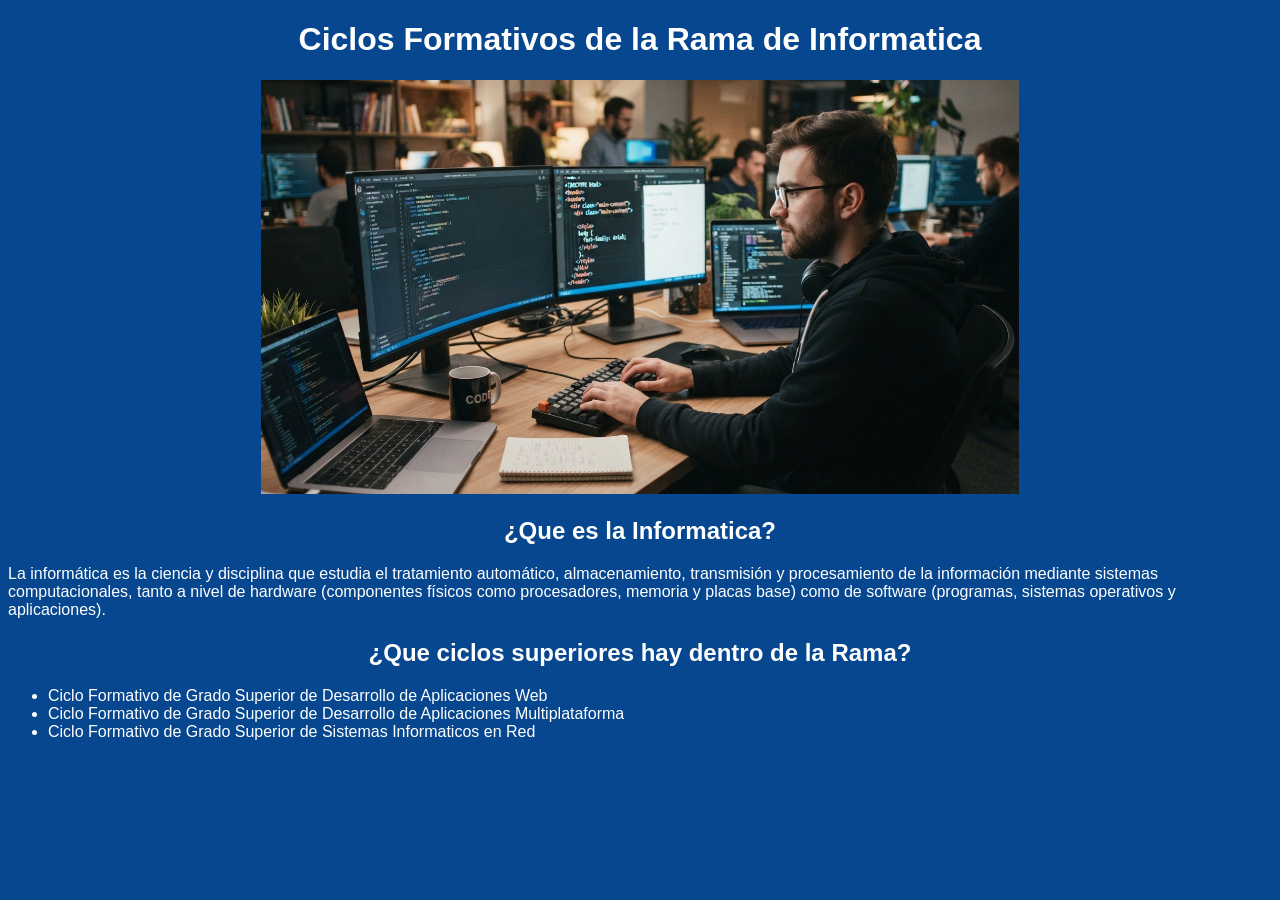
==== html/paginaDAW/index.html @ 11ab0812 "Subir pagina" ====
<!DOCTYPE html>
<html lang='es'>
<head>
    <meta charset='utf-8'>
    <title>Rama Informatica</title>
    <link rel='stylesheet' href='main.css'>
</head>
<body>
    <h1 align="center">Ciclos Formativos de la Rama de Informatica</h1>
    <p align="center"><img src="imagen infor1.jpg" alt="imagen sobre Informatica"><p>
    <h2 align="center">¿Que es la Informatica?</h2>
    <p>La informática es la ciencia y disciplina que estudia el tratamiento automático, almacenamiento, transmisión y procesamiento de la información mediante sistemas computacionales, tanto a nivel de hardware (componentes físicos como procesadores, memoria y placas base) como de software (programas, sistemas operativos y aplicaciones).</p>
    <h2 align="center">¿Que ciclos superiores hay dentro de la Rama?</h2>
    <ul>
        <li>Ciclo Formativo de Grado Superior de Desarrollo de Aplicaciones Web</li>
        <li>Ciclo Formativo de Grado Superior de Desarrollo de Aplicaciones Multiplataforma</li>
        <li>Ciclo Formativo de Grado Superior de Sistemas Informaticos en Red</li>
    </ul>
</body>
</html>
---- html/paginaDAW/main.css ----
img{
    width: 60%;
}

body{
    background-color: #07478F;
    font-family:Verdana, Geneva, Tahoma, sans-serif;
    color: white;
}
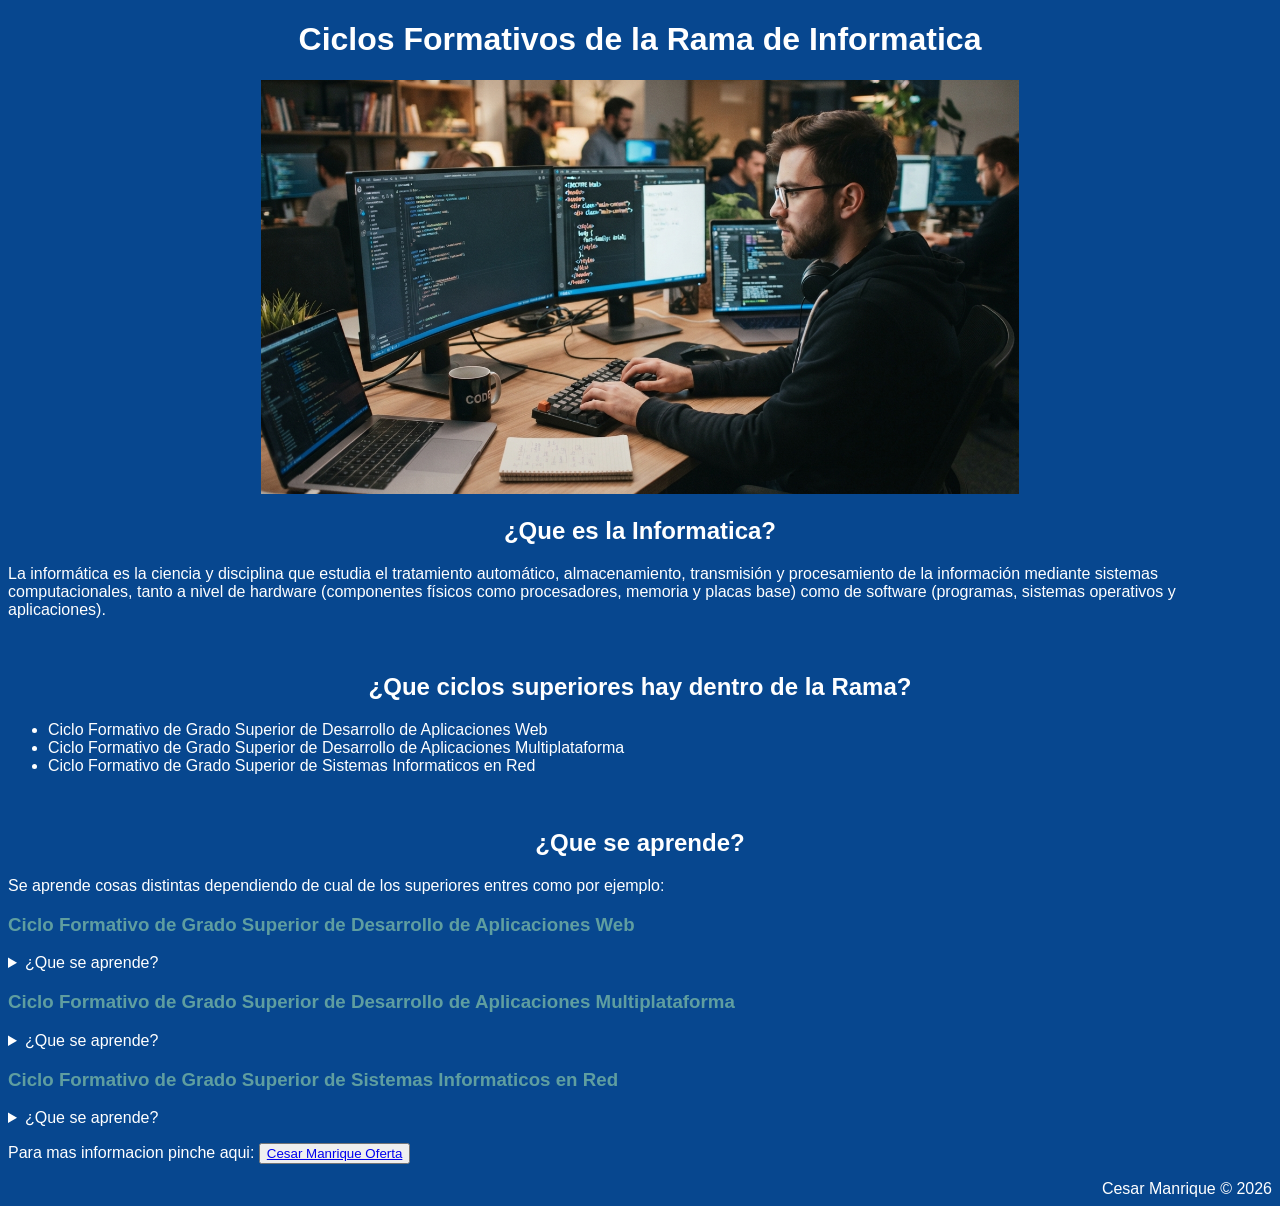
==== commit 23a24c6e: "act css separado" ====
--- a/html/paginaDAW/index.html
+++ b/html/paginaDAW/index.html
@@ -1,20 +1,72 @@
 <!DOCTYPE html>
 <html lang='es'>
+
 <head>
     <meta charset='utf-8'>
     <title>Rama Informatica</title>
     <link rel='stylesheet' href='main.css'>
 </head>
+
 <body>
     <h1 align="center">Ciclos Formativos de la Rama de Informatica</h1>
-    <p align="center"><img src="imagen infor1.jpg" alt="imagen sobre Informatica"><p>
+    <p align="center"><img src="imagen infor1.jpg" alt="imagen sobre Informatica">
+    <p>
     <h2 align="center">¿Que es la Informatica?</h2>
-    <p>La informática es la ciencia y disciplina que estudia el tratamiento automático, almacenamiento, transmisión y procesamiento de la información mediante sistemas computacionales, tanto a nivel de hardware (componentes físicos como procesadores, memoria y placas base) como de software (programas, sistemas operativos y aplicaciones).</p>
+    <p>La informática es la ciencia y disciplina que estudia el tratamiento automático, almacenamiento, transmisión y
+        procesamiento de la información mediante sistemas computacionales, tanto a nivel de hardware (componentes
+        físicos como procesadores, memoria y placas base) como de software (programas, sistemas operativos y
+        aplicaciones).</p>
+    <br>
     <h2 align="center">¿Que ciclos superiores hay dentro de la Rama?</h2>
     <ul>
         <li>Ciclo Formativo de Grado Superior de Desarrollo de Aplicaciones Web</li>
         <li>Ciclo Formativo de Grado Superior de Desarrollo de Aplicaciones Multiplataforma</li>
         <li>Ciclo Formativo de Grado Superior de Sistemas Informaticos en Red</li>
     </ul>
+    <br>
+    <h2 align="center">¿Que se aprende?</h2>
+    <p>Se aprende cosas distintas dependiendo de cual de los superiores entres como por ejemplo:</p>
+    <h3>Ciclo Formativo de Grado Superior de Desarrollo de Aplicaciones Web</h3>
+    <details>
+        <summary>¿Que se aprende?</summary>
+        <p>Se centra en crear, mantener y desplegar aplicaciones y sitios web que funcionan principalmente en el
+            navegador.</p>
+        <ul>
+            <li><b>Entorno cliente (Frontend):</b> HTML, CSS, JavaScript y frameworks/librerías modernos para construir
+                interfaces interactivas, accesibles y adaptables a distintas pantallas.</li>
+            <li><b>Entorno servidor (Backend):</b> lógica de negocio, autenticación, APIs, conexión con bases de datos
+                relacionales o no relacionales y procesamiento en el servidor.</li>
+            <li><b>Diseño de interfaces web:</b> usabilidad, experiencia de usuario, maquetación y optimización
+                visual/rendimiento.</li>
+            <li><b>Despliegue de aplicaciones web:</b> servidores web, control de versiones, entornos de producción,
+                contenedores o publicación en la nube.</li>
+        </ul>
+    </details>
+    <h3>Ciclo Formativo de Grado Superior de Desarrollo de Aplicaciones Multiplataforma</h3>
+    <details>
+        <summary>¿Que se aprende?</summary>
+        <p>Se enfoca en crear aplicaciones de software pensadas para ejecutarse en distintos dispositivos y sistemas operativos (móvil, escritorio, servicios y sistemas de gestión).</p>
+        <ul>
+            <li><b>Programación y acceso a datos:</b> programación orientada a objetos, estructuras de datos, persistencia, manejo de ficheros, XML/JSON y conexión con bases de datos.</li>
+            <li><b>Programación multimedia y dispositivos móviles:</b> desarrollo de apps (por ejemplo para Android o entornos multiplataforma), ciclo de vida de la app, sensores, recursos multimedia y diseño adaptable.</li>
+            <li><b>Desarrollo de interfaces y servicios/procesos:</b> interfaces gráficas de escritorio/móvil, hilos/concurrencia, comunicaciones en red y servicios en segundo plano.</li>
+            <li><b>Sistemas de gestión empresarial:</b> personalización, integración o trabajo con software de gestión (como ERPs o CRMs).</li>
+        </ul>
+    </details>
+
+    <h3>Ciclo Formativo de Grado Superior de Sistemas Informaticos en Red</h3>
+    <details>
+        <summary>¿Que se aprende?</summary>
+        <p>A diferencia de DAW y DAM, el foco principal no es programar aplicaciones desde cero, sino instalar, configurar, administrar, mantener y asegurar los sistemas, servidores, redes y servicios de una organización.</p>
+        <ul>
+            <li><b>Sistemas operativos y servidores:</b> instalación, configuración y administración de sistemas cliente y servidor (como Linux y Windows Server), usuarios, permisos y automatización mediante scripts.</li>
+            <li><b>Redes y servicios de internet:</b> diseño y gestión de redes locales y corporativas, direccionamiento, enrutamiento, DNS, DHCP, servidores web/correo y virtualización.</li>
+            <li><b>Bases de datos y despliegue:</b> administración de sistemas gestores de bases de datos, copias de seguridad, rendimiento e implantación de aplicaciones/servicios.</li>
+            <li><b>Seguridad y alta disponibilidad:</b> cortafuegos, políticas de seguridad, prevención de intrusiones, redundancia y continuidad de servicio.</li>
+        </ul>
+    </details>
+    <p>Para mas informacion pinche aqui: <button><a href="https://www3.gobiernodecanarias.org/medusa/edublog/cifpcesarmanrique/informatica-y-comunicaciones-oferta-formativa/">Cesar Manrique Oferta</a></button></p>
+    <div id="pie" align="right">Cesar Manrique © 2026</div>
 </body>
+
 </html>
--- a/html/paginaDAW/main.css
+++ b/html/paginaDAW/main.css
@@ -6,4 +6,8 @@
     background-color: #07478F;
     font-family:Verdana, Geneva, Tahoma, sans-serif;
     color: white;
-}+}
+
+h3{
+    color: cadetblue;
+}
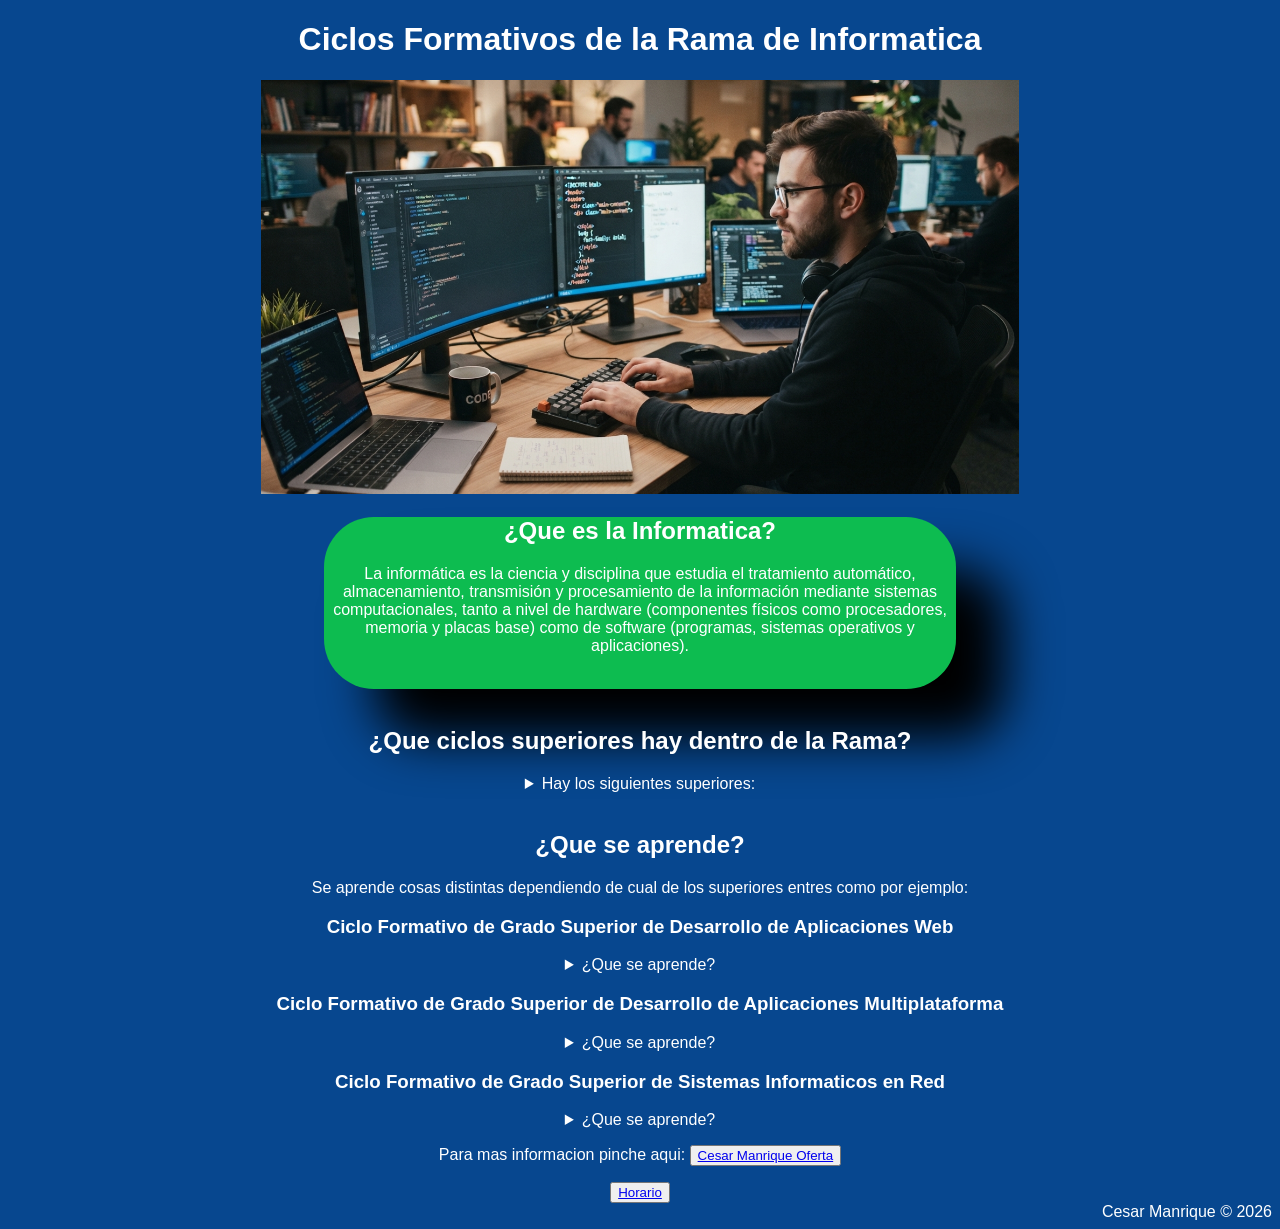
==== commit e3cc9bb8: "." ====
--- a/html/paginaDAW/index.html
+++ b/html/paginaDAW/index.html
@@ -8,23 +8,32 @@
 </head>
 
 <body>
-    <h1 align="center">Ciclos Formativos de la Rama de Informatica</h1>
-    <p align="center"><img src="imagen infor1.jpg" alt="imagen sobre Informatica">
+    <h1>Ciclos Formativos de la Rama de Informatica</h1>
+    <p><img src="imagen infor1.jpg" alt="imagen sobre Informatica">
     <p>
-    <h2 align="center">¿Que es la Informatica?</h2>
-    <p>La informática es la ciencia y disciplina que estudia el tratamiento automático, almacenamiento, transmisión y
-        procesamiento de la información mediante sistemas computacionales, tanto a nivel de hardware (componentes
-        físicos como procesadores, memoria y placas base) como de software (programas, sistemas operativos y
-        aplicaciones).</p>
+    <div id="why">
+        <h2>¿Que es la Informatica?</h2>
+        <p>La informática es la ciencia y disciplina que estudia el tratamiento automático, almacenamiento, transmisión
+            y
+            procesamiento de la información mediante sistemas computacionales, tanto a nivel de hardware (componentes
+            físicos como procesadores, memoria y placas base) como de software (programas, sistemas operativos y
+            aplicaciones).</p>
+            <br>
+    </div>
+
     <br>
-    <h2 align="center">¿Que ciclos superiores hay dentro de la Rama?</h2>
-    <ul>
-        <li>Ciclo Formativo de Grado Superior de Desarrollo de Aplicaciones Web</li>
-        <li>Ciclo Formativo de Grado Superior de Desarrollo de Aplicaciones Multiplataforma</li>
-        <li>Ciclo Formativo de Grado Superior de Sistemas Informaticos en Red</li>
-    </ul>
+    <h2>¿Que ciclos superiores hay dentro de la Rama?</h2>
+    <details>
+        <summary>Hay los siguientes superiores:</summary>
+        <ul>
+            <li>Ciclo Formativo de Grado Superior de Desarrollo de Aplicaciones Web</li>
+            <li>Ciclo Formativo de Grado Superior de Desarrollo de Aplicaciones Multiplataforma</li>
+            <li>Ciclo Formativo de Grado Superior de Sistemas Informaticos en Red</li>
+        </ul>
+    </details>
+
     <br>
-    <h2 align="center">¿Que se aprende?</h2>
+    <h2>¿Que se aprende?</h2>
     <p>Se aprende cosas distintas dependiendo de cual de los superiores entres como por ejemplo:</p>
     <h3>Ciclo Formativo de Grado Superior de Desarrollo de Aplicaciones Web</h3>
     <details>
@@ -45,28 +54,44 @@
     <h3>Ciclo Formativo de Grado Superior de Desarrollo de Aplicaciones Multiplataforma</h3>
     <details>
         <summary>¿Que se aprende?</summary>
-        <p>Se enfoca en crear aplicaciones de software pensadas para ejecutarse en distintos dispositivos y sistemas operativos (móvil, escritorio, servicios y sistemas de gestión).</p>
+        <p>Se enfoca en crear aplicaciones de software pensadas para ejecutarse en distintos dispositivos y sistemas
+            operativos (móvil, escritorio, servicios y sistemas de gestión).</p>
         <ul>
-            <li><b>Programación y acceso a datos:</b> programación orientada a objetos, estructuras de datos, persistencia, manejo de ficheros, XML/JSON y conexión con bases de datos.</li>
-            <li><b>Programación multimedia y dispositivos móviles:</b> desarrollo de apps (por ejemplo para Android o entornos multiplataforma), ciclo de vida de la app, sensores, recursos multimedia y diseño adaptable.</li>
-            <li><b>Desarrollo de interfaces y servicios/procesos:</b> interfaces gráficas de escritorio/móvil, hilos/concurrencia, comunicaciones en red y servicios en segundo plano.</li>
-            <li><b>Sistemas de gestión empresarial:</b> personalización, integración o trabajo con software de gestión (como ERPs o CRMs).</li>
+            <li><b>Programación y acceso a datos:</b> programación orientada a objetos, estructuras de datos,
+                persistencia, manejo de ficheros, XML/JSON y conexión con bases de datos.</li>
+            <li><b>Programación multimedia y dispositivos móviles:</b> desarrollo de apps (por ejemplo para Android o
+                entornos multiplataforma), ciclo de vida de la app, sensores, recursos multimedia y diseño adaptable.
+            </li>
+            <li><b>Desarrollo de interfaces y servicios/procesos:</b> interfaces gráficas de escritorio/móvil,
+                hilos/concurrencia, comunicaciones en red y servicios en segundo plano.</li>
+            <li><b>Sistemas de gestión empresarial:</b> personalización, integración o trabajo con software de gestión
+                (como ERPs o CRMs).</li>
         </ul>
     </details>
 
     <h3>Ciclo Formativo de Grado Superior de Sistemas Informaticos en Red</h3>
     <details>
         <summary>¿Que se aprende?</summary>
-        <p>A diferencia de DAW y DAM, el foco principal no es programar aplicaciones desde cero, sino instalar, configurar, administrar, mantener y asegurar los sistemas, servidores, redes y servicios de una organización.</p>
+        <p>A diferencia de DAW y DAM, el foco principal no es programar aplicaciones desde cero, sino instalar,
+            configurar, administrar, mantener y asegurar los sistemas, servidores, redes y servicios de una
+            organización.</p>
         <ul>
-            <li><b>Sistemas operativos y servidores:</b> instalación, configuración y administración de sistemas cliente y servidor (como Linux y Windows Server), usuarios, permisos y automatización mediante scripts.</li>
-            <li><b>Redes y servicios de internet:</b> diseño y gestión de redes locales y corporativas, direccionamiento, enrutamiento, DNS, DHCP, servidores web/correo y virtualización.</li>
-            <li><b>Bases de datos y despliegue:</b> administración de sistemas gestores de bases de datos, copias de seguridad, rendimiento e implantación de aplicaciones/servicios.</li>
-            <li><b>Seguridad y alta disponibilidad:</b> cortafuegos, políticas de seguridad, prevención de intrusiones, redundancia y continuidad de servicio.</li>
+            <li><b>Sistemas operativos y servidores:</b> instalación, configuración y administración de sistemas cliente
+                y servidor (como Linux y Windows Server), usuarios, permisos y automatización mediante scripts.</li>
+            <li><b>Redes y servicios de internet:</b> diseño y gestión de redes locales y corporativas,
+                direccionamiento, enrutamiento, DNS, DHCP, servidores web/correo y virtualización.</li>
+            <li><b>Bases de datos y despliegue:</b> administración de sistemas gestores de bases de datos, copias de
+                seguridad, rendimiento e implantación de aplicaciones/servicios.</li>
+            <li><b>Seguridad y alta disponibilidad:</b> cortafuegos, políticas de seguridad, prevención de intrusiones,
+                redundancia y continuidad de servicio.</li>
         </ul>
     </details>
-    <p>Para mas informacion pinche aqui: <button><a href="https://www3.gobiernodecanarias.org/medusa/edublog/cifpcesarmanrique/informatica-y-comunicaciones-oferta-formativa/">Cesar Manrique Oferta</a></button></p>
-    <div id="pie" align="right">Cesar Manrique © 2026</div>
+    <p>Para mas informacion pinche aqui: <button><a
+                href="https://www3.gobiernodecanarias.org/medusa/edublog/cifpcesarmanrique/informatica-y-comunicaciones-oferta-formativa/">Cesar
+                Manrique Oferta</a></button></p>
+    
+    <button><a href="Horario.html">Horario</a></button>
+    <div id="pie">Cesar Manrique © 2026</div>
 </body>
 
 </html>
--- a/html/paginaDAW/main.css
+++ b/html/paginaDAW/main.css
@@ -6,8 +6,25 @@
     background-color: #07478F;
     font-family:Verdana, Geneva, Tahoma, sans-serif;
     color: white;
+    text-align: center;
 }
 
-h3{
-    color: cadetblue;
+#why{
+    margin-left: 25%;
+    background-color: rgb(13, 188, 80);
+    width: 50%;
+    border-radius: 50px;
+    box-shadow: 50px 50px 50px black;
 }
+
+ul{
+    text-align: left;
+}
+#pie{
+    text-align: right;
+}
+table{
+    width: 100%;
+    height: 100%;
+    box-shadow: 50px 50px 50px black;
+}
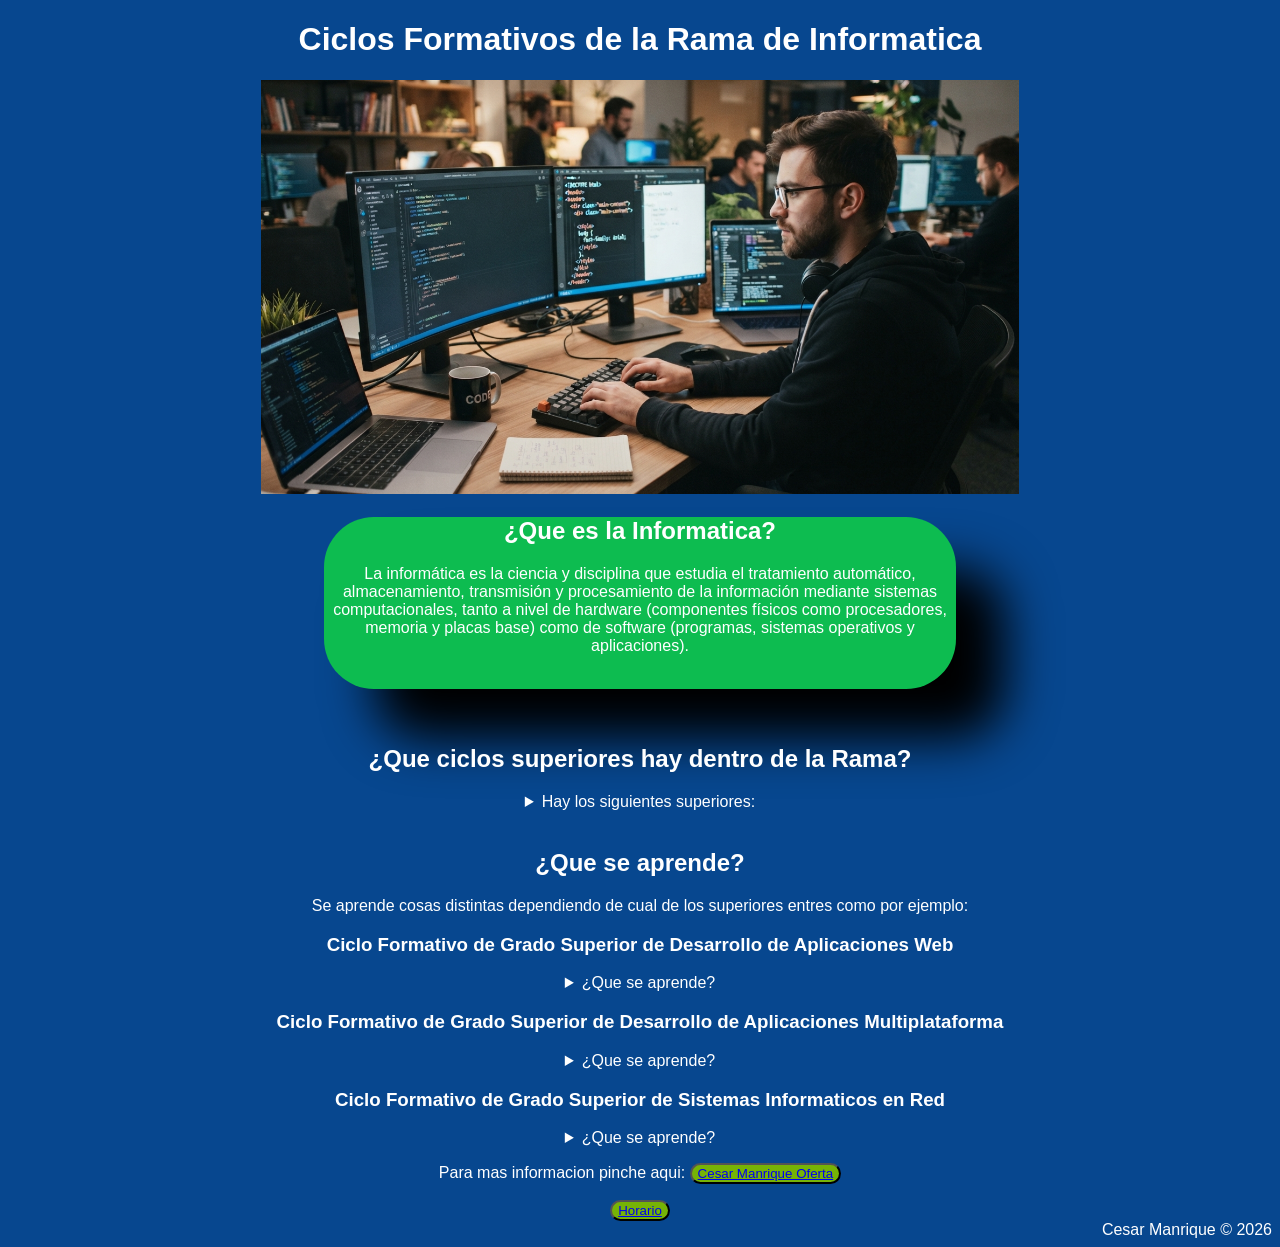
==== commit ecfa5619: "tarea css terminada" ====
--- a/html/paginaDAW/index.html
+++ b/html/paginaDAW/index.html
@@ -20,7 +20,7 @@
             aplicaciones).</p>
             <br>
     </div>
-
+    <br>
     <br>
     <h2>¿Que ciclos superiores hay dentro de la Rama?</h2>
     <details>
@@ -87,10 +87,10 @@
         </ul>
     </details>
     <p>Para mas informacion pinche aqui: <button><a
-                href="https://www3.gobiernodecanarias.org/medusa/edublog/cifpcesarmanrique/informatica-y-comunicaciones-oferta-formativa/">Cesar
+                href="https://www3.gobiernodecanarias.org/medusa/edublog/cifpcesarmanrique/informatica-y-comunicaciones-oferta-formativa/" target="_blank">Cesar
                 Manrique Oferta</a></button></p>
     
-    <button><a href="Horario.html">Horario</a></button>
+    <button><a href="Horario.html" target="_blank">Horario</a></button>
     <div id="pie">Cesar Manrique © 2026</div>
 </body>
 
--- a/html/paginaDAW/main.css
+++ b/html/paginaDAW/main.css
@@ -28,3 +28,15 @@
     height: 100%;
     box-shadow: 50px 50px 50px black;
 }
+
+button{
+    border-radius: 50px;
+    background-color: rgb(118, 179, 6);
+}
+
+a{
+    transition: color 0.25s ease, transform 0.15s ease;
+}
+a:hover {
+  color: #ec0c0c;
+}
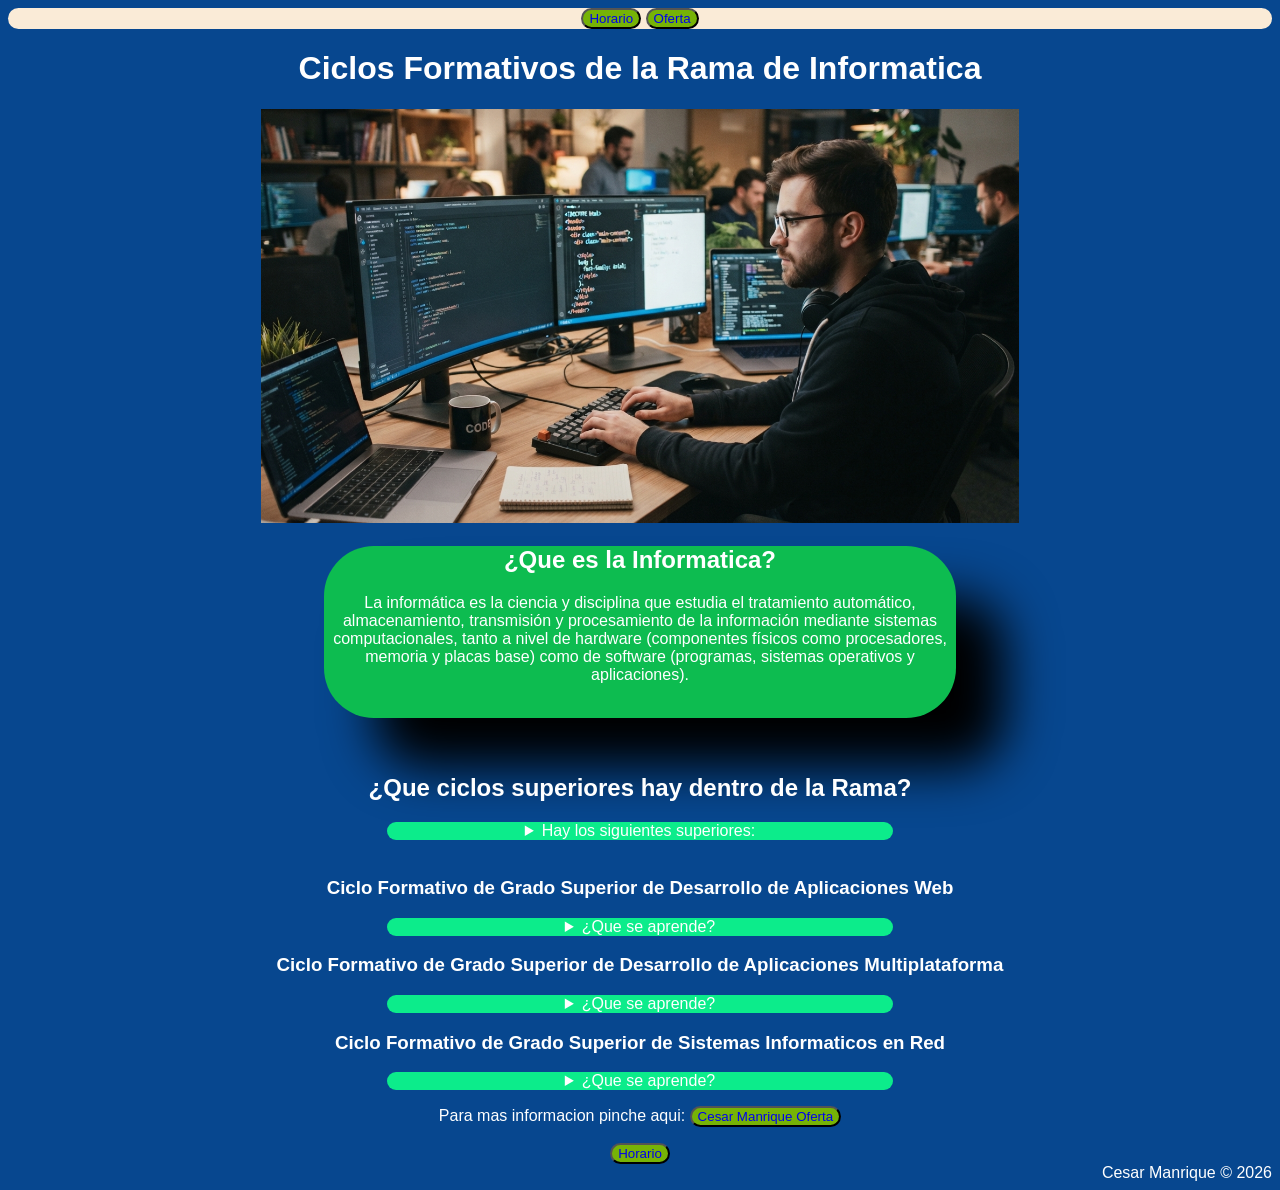
==== commit c57d0f9b: "Mirar rquisitos en evagd" ====
--- a/html/paginaDAW/index.html
+++ b/html/paginaDAW/index.html
@@ -5,6 +5,12 @@
     <meta charset='utf-8'>
     <title>Rama Informatica</title>
     <link rel='stylesheet' href='main.css'>
+    <header>
+        <nav>
+            <button><a href="Horario.html">Horario</a></button>
+            <button><a href="https://www3.gobiernodecanarias.org/medusa/edublog/cifpcesarmanrique/informatica-y-comunicaciones-oferta-formativa/">Oferta</a></button>
+        </nav>
+    </header>
 </head>
 
 <body>
@@ -33,8 +39,6 @@
     </details>
 
     <br>
-    <h2>¿Que se aprende?</h2>
-    <p>Se aprende cosas distintas dependiendo de cual de los superiores entres como por ejemplo:</p>
     <h3>Ciclo Formativo de Grado Superior de Desarrollo de Aplicaciones Web</h3>
     <details>
         <summary>¿Que se aprende?</summary>
--- a/html/paginaDAW/main.css
+++ b/html/paginaDAW/main.css
@@ -1,5 +1,15 @@
 img{
     width: 60%;
+}
+img:hover{
+    animation-name: flotar;
+  animation-duration: 2.4s;
+  animation-timing-function: ease-in-out; /* linear | ease | ease-in | ease-out | ease-in-out | cubic-bezier(...) | steps(...) */
+  animation-delay: 0.2s;                  /* admite valores negativos, ej: -1s para empezar ya avanzada */
+  animation-iteration-count: infinite;    /* número (ej: 3) o infinite */
+  animation-direction: alternate;         /* normal | reverse | alternate | alternate-reverse */
+  animation-fill-mode: both;              /* none | forwards | backwards | both */
+  animation-play-state: running;
 }
 
 body{
@@ -35,8 +45,53 @@
 }
 
 a{
-    transition: color 0.25s ease, transform 0.15s ease;
+    text-decoration: none;
 }
-a:hover {
-  color: #ec0c0c;
-}+
+
+@keyframes deslizar {
+    from{transform: translateX(0);background-color: #07478F;}
+    to{transform: rotateX('angle'); background-color: #0cec8b;}
+}
+@keyframes flotar {
+  0% {
+    transform: translateY(0px) rotate(0deg);
+    opacity: 0.85;
+  }
+  50% {
+    transform: translateY(-12px) rotate(2deg);
+    opacity: 1;
+  }
+  100% {
+    transform: translateY(0px) rotate(0deg);
+    opacity: 0.85;
+  }
+}
+
+details{
+    animation-name: deslizar;
+    animation-duration: 2s;
+animation-timing-function: ease-in-out;
+animation-delay: 1s;
+animation-iteration-count: infinite;
+animation-direction: alternate;
+animation-fill-mode: forwards;
+animation-play-state: running;
+border-radius: 40px;
+margin-left: 30%;
+margin-right: 30%;
+}
+
+header{
+    background-color: antiquewhite;
+    border-radius: 30px;
+}
+
+button:hover {
+  background-color: rgba(250, 0, 0, 0.911);
+  border-color: #38bdf8;
+  color: #38bdf8;
+  transform: translateY(-2px);
+  
+}
+
